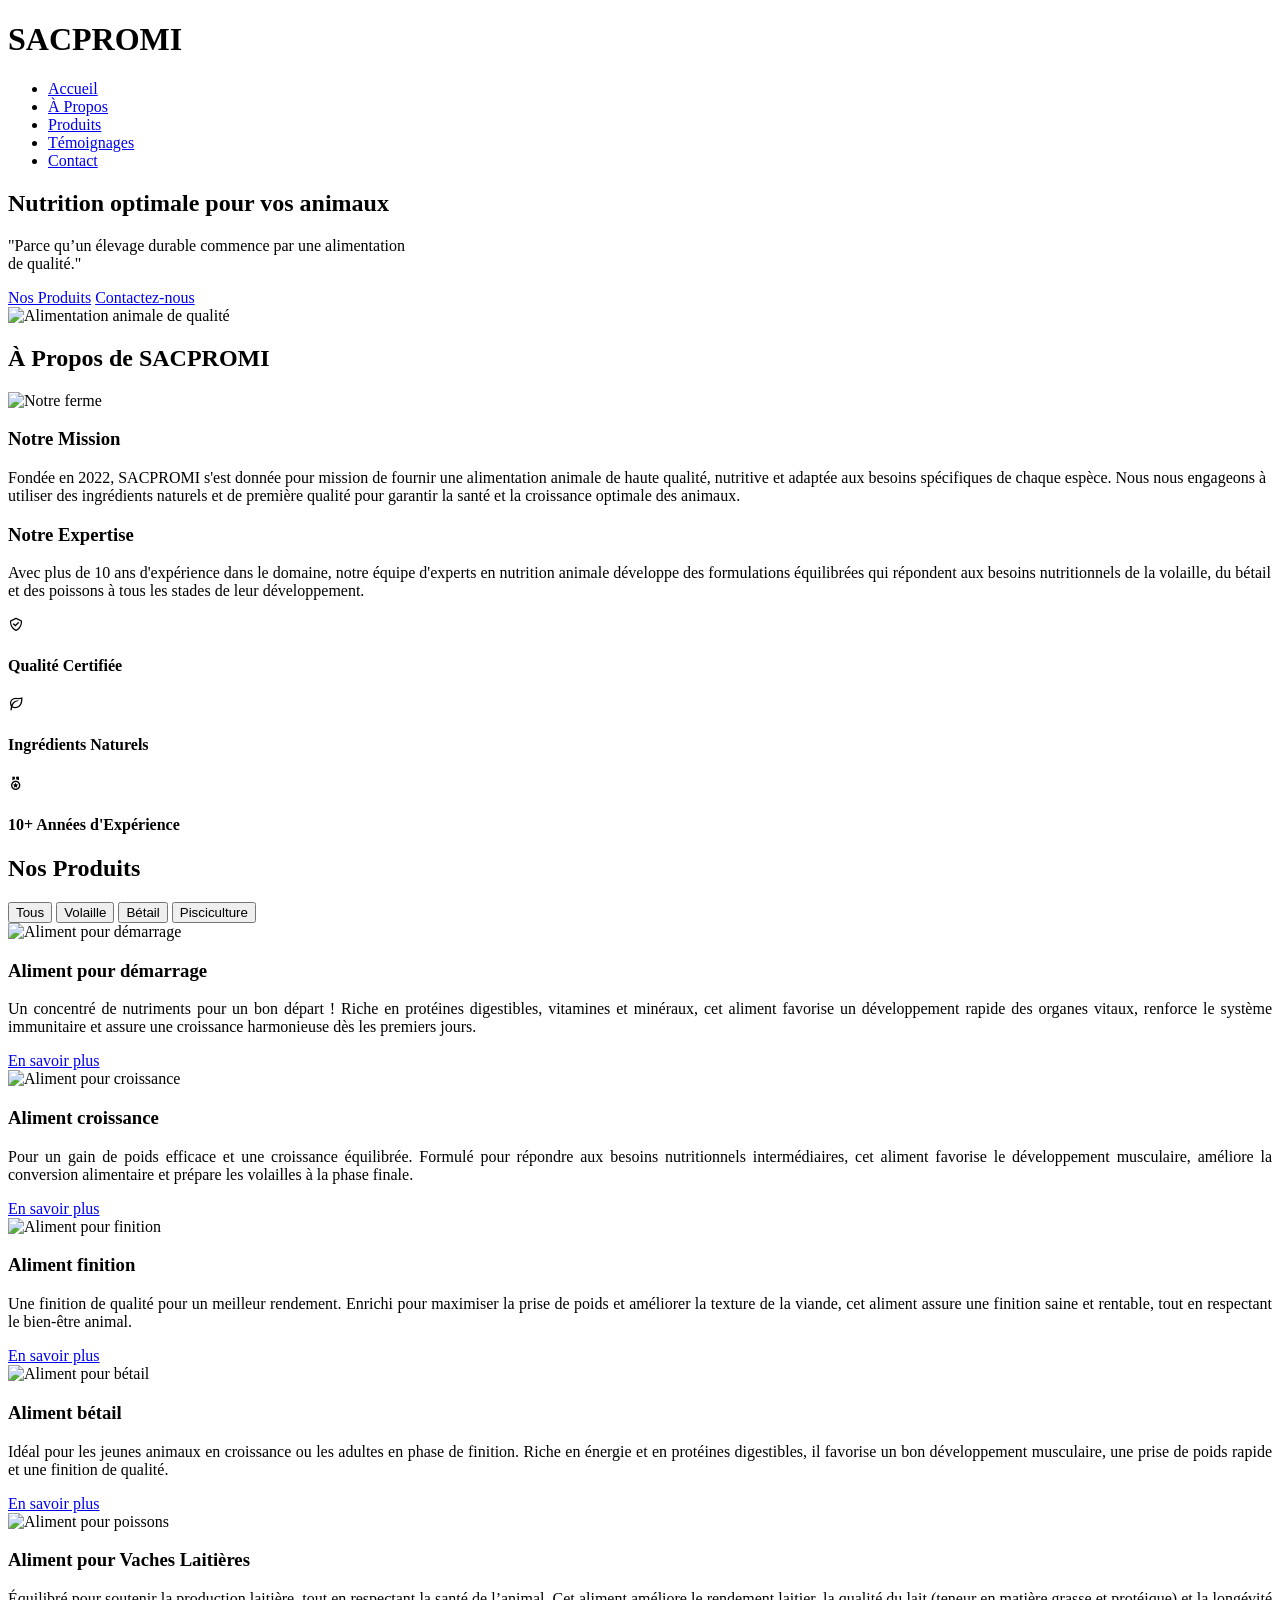
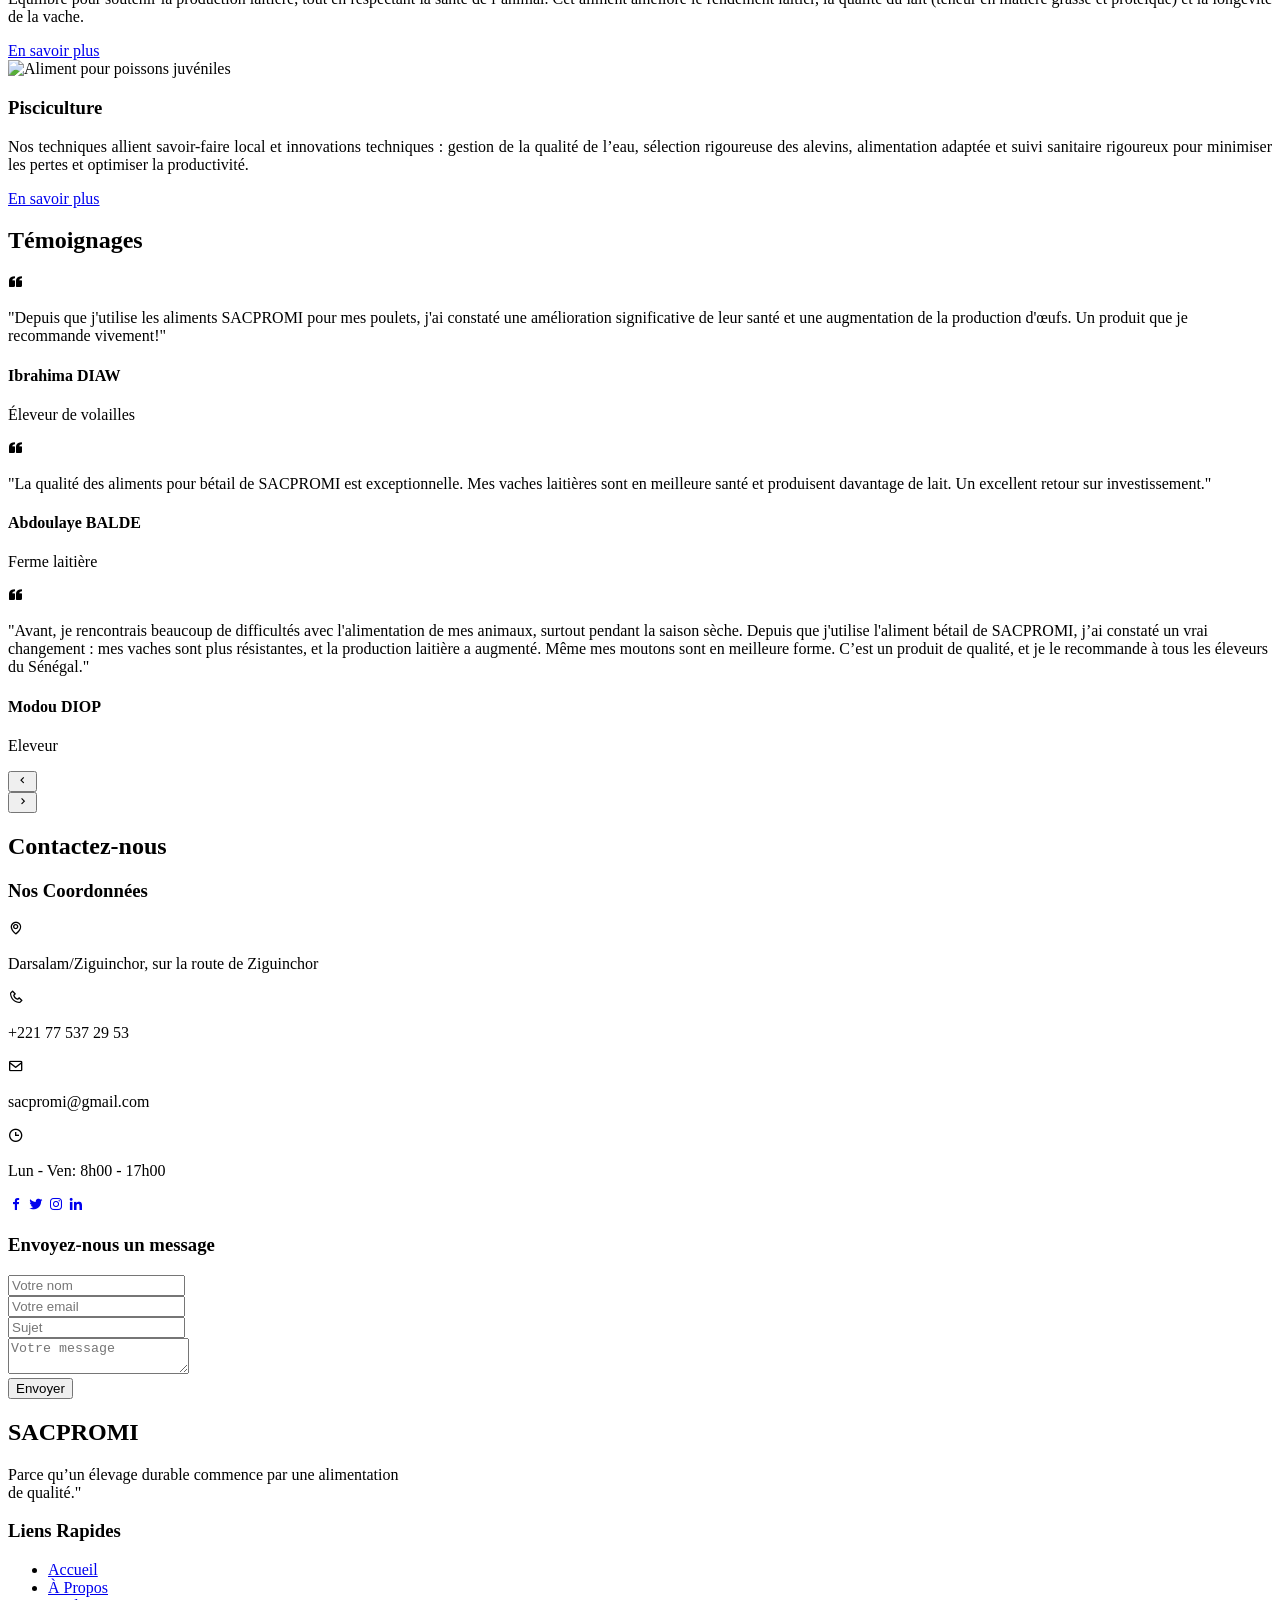
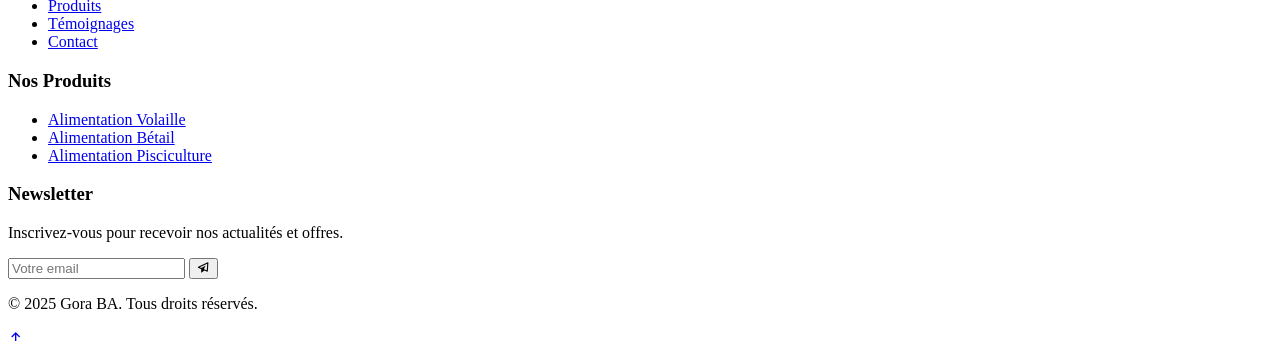
==== index.html @ f334c476 "Add files via upload" ====
<!DOCTYPE html>
<html lang="fr">
<head>
  <meta charset="UTF-8">
  <meta name="viewport" content="width=device-width, initial-scale=1.0">
  <title>SACPROMI - Spécialiste en Alimentation Animale</title>
  <link rel="icon" type="image/png" href="img/Design_sans_titre-removebg-preview.png">
  <link rel="stylesheet" href="css/styles.css">
  <link rel="stylesheet" href="css/animations.css">
  <link rel="stylesheet" href="https://unpkg.com/boxicons@2.1.4/css/boxicons.min.css">
</head>
<body>
  <!-- Header -->
  <header id="header">
    <div class="container">
      <div class="logo">
        <h1>SAC<span>PROMI</span></h1>
      </div>
      <nav>
        <ul class="nav-links">
          <li><a href="#hero" class="active">Accueil</a></li>
          <li><a href="#about">À Propos</a></li>
          <li><a href="#products">Produits</a></li>
          <li><a href="#testimonials">Témoignages</a></li>
          <li><a href="#contact">Contact</a></li>
        </ul>
        <div class="hamburger">
          <span></span>
          <span></span>
          <span></span>
        </div>
      </nav>
    </div>
  </header>

  <!-- Hero Section -->
  <section id="hero">
    <div class="container">
      <div class="hero-content">
        <h1 class="fade-in">Nutrition optimale pour vos animaux</h1>
        <p class="fade-in delay-1">"Parce qu’un élevage durable commence
          par une alimentation <br>  de qualité."</p>
        <div class="hero-buttons fade-in delay-2">
          <a href="#products" class="btn-primary">Nos Produits</a>
          <a href="#contact" class="btn-secondary">Contactez-nous</a>
        </div>
      </div>
      <div class="hero-image fade-in delay-3">
        <img src="img/baniere.png" alt="Alimentation animale de qualité">
      </div>
    </div>
  </section>

  <!-- About Section -->
  <section id="about">
    <div class="container">
      <div class="section-header">
        <h2 class="fade-in">À Propos de SACPROMI</h2>
        <div class="section-line"></div>
      </div>
      <div class="about-content">
        <div class="about-image fade-in">
          <img src="img/3353613_uploaded_image1_1632661949.jpg" alt="Notre ferme">
        </div>
        <div class="about-text">
          <h3 class="fade-in">Notre Mission</h3>
          <p class="fade-in delay-1">Fondée en 2022, SACPROMI s'est donnée pour mission de fournir une alimentation animale de haute qualité, nutritive et adaptée aux besoins spécifiques de chaque espèce. Nous nous engageons à utiliser des ingrédients naturels et de première qualité pour garantir la santé et la croissance optimale des animaux.</p>
          <h3 class="fade-in delay-2">Notre Expertise</h3>
          <p class="fade-in delay-3">Avec plus de 10 ans d'expérience dans le domaine, notre équipe d'experts en nutrition animale développe des formulations équilibrées qui répondent aux besoins nutritionnels de la volaille, du bétail et des poissons à tous les stades de leur développement.</p>
          <div class="about-stats fade-in delay-4">
            <div class="stat">
              <i class='bx bx-check-shield'></i>
              <h4>Qualité Certifiée</h4>
            </div>
            <div class="stat">
              <i class='bx bx-leaf'></i>
              <h4>Ingrédients Naturels</h4>
            </div>
            <div class="stat">
              <i class='bx bx-medal'></i>
              <h4>10+ Années d'Expérience</h4>
            </div>
          </div>
        </div>
      </div>
    </div>
  </section>

  <!-- Products Section -->
  <section id="products">
    <div class="container">
      <div class="section-header">
        <h2 class="fade-in">Nos Produits</h2>
        <div class="section-line"></div>
      </div>
      <div class="product-filters fade-in">
        <button class="filter-btn active" data-filter="all">Tous</button>
        <button class="filter-btn" data-filter="poultry">Volaille</button>
        <button class="filter-btn" data-filter="livestock">Bétail</button>
        <button class="filter-btn" data-filter="fish">Pisciculture</button>
      </div>
      <div class="products-grid">
        <!-- Poultry Products -->
        <div class="product-card fade-in" data-category="poultry">
          <div class="product-image">
            <img src="img/démarrage.jpg" alt="Aliment pour démarrage">
          </div>
          <div class="product-info">
            <h3>Aliment pour démarrage</h3>
            <p style="text-align: justify;">Un concentré de nutriments pour un bon départ !
              Riche en protéines digestibles, vitamines et minéraux, cet aliment favorise un développement rapide des organes vitaux, renforce le système immunitaire et assure une croissance harmonieuse dès les premiers jours.</p>
            <a href="#contact" class="btn-tertiary">En savoir plus</a>
          </div>
        </div>
        <div class="product-card fade-in delay-1" data-category="poultry">
          <div class="product-image">
            <img src="img/croissance.jpg" alt="Aliment pour croissance">
          </div>
          <div class="product-info">
            <h3>Aliment croissance</h3>
            <p style="text-align: justify;">Pour un gain de poids efficace et une croissance équilibrée.
              Formulé pour répondre aux besoins nutritionnels intermédiaires, cet aliment favorise le développement musculaire, améliore la conversion alimentaire et prépare les volailles à la phase finale.</p>
            <a href="#contact" class="btn-tertiary">En savoir plus</a>
          </div>
        </div>
        
        <!-- Livestock Products -->
        <div class="product-card fade-in delay-2" data-category="poultry">
          <div class="product-image">
            <img src="img/finition.jpg" alt="Aliment pour finition">
          </div>
          <div class="product-info">
            <h3>Aliment finition</h3>
            <p style="text-align: justify;">Une finition de qualité pour un meilleur rendement.
              Enrichi pour maximiser la prise de poids et améliorer la texture de la viande, cet aliment assure une finition saine et rentable, tout en respectant le bien-être animal.</p>
            <a href="#contact" class="btn-tertiary">En savoir plus</a>
          </div>
        </div>
        <div class="product-card fade-in delay-3" data-category="livestock">
          <div class="product-image">
            <img src="img/bétail1.jpg" alt="Aliment pour bétail">
          </div>
          <div class="product-info">
            <h3>Aliment bétail </h3>
            <p style="text-align: justify;">Idéal pour les jeunes animaux en croissance ou les adultes en phase de finition. Riche en énergie et en protéines digestibles, il favorise un bon développement musculaire, une prise de poids rapide et une finition de qualité.</p>
            <a href="#contact" class="btn-tertiary">En savoir plus</a>
          </div>
        </div>
        
        <!-- Fish Products -->
        <div class="product-card fade-in delay-4" data-category="livestock">
          <div class="product-image">
            <img src="img/baniere.png" alt="Aliment pour poissons">
          </div>
          <div class="product-info">
            <h3>Aliment pour Vaches Laitières</h3>
            <p style="text-align: justify;">Équilibré pour soutenir la production laitière, tout en respectant la santé de l’animal. Cet aliment améliore le rendement laitier, la qualité du lait (teneur en matière grasse et protéique) et la longévité de la vache.</p>
            <a href="#contact" class="btn-tertiary">En savoir plus</a>
          </div>
        </div>
        <div class="product-card fade-in delay-5" data-category="fish">
          <div class="product-image">
            <img src="img/pisciculture.jpg" alt="Aliment pour poissons juvéniles">
          </div>
          <div class="product-info">
            <h3>Pisciculture</h3>
            <p style="text-align: justify;">Nos techniques allient savoir-faire local et innovations techniques : gestion de la qualité de l’eau, sélection rigoureuse des alevins, alimentation adaptée et suivi sanitaire rigoureux pour minimiser les pertes et optimiser la productivité.</p>
            <a href="#contact" class="btn-tertiary">En savoir plus</a>
          </div>
        </div>
      </div>
    </div>
  </section>

  <!-- Testimonials Section -->
  <section id="testimonials">
    <div class="container">
      <div class="section-header">
        <h2 class="fade-in">Témoignages</h2>
        <div class="section-line"></div>
      </div>
      <div class="testimonials-slider">
        <div class="testimonial-card active fade-in">
          <div class="testimonial-content">
            <i class='bx bxs-quote-left'></i>
            <p>"Depuis que j'utilise les aliments SACPROMI pour mes poulets, j'ai constaté une amélioration significative de leur santé et une augmentation de la production d'œufs. Un produit que je recommande vivement!"</p>
            <div class="testimonial-author">
              <h4>Ibrahima DIAW</h4>
              <p>Éleveur de volailles</p>
            </div>
          </div>
        </div>
        <div class="testimonial-card fade-in">
          <div class="testimonial-content">
            <i class='bx bxs-quote-left'></i>
            <p>"La qualité des aliments pour bétail de SACPROMI est exceptionnelle. Mes vaches laitières sont en meilleure santé et produisent davantage de lait. Un excellent retour sur investissement."</p>
            <div class="testimonial-author">
              <h4>Abdoulaye BALDE</h4>
              <p>Ferme laitière</p>
            </div>
          </div>
        </div>
        <div class="testimonial-card fade-in">
          <div class="testimonial-content">
            <i class='bx bxs-quote-left'></i>
            <p>"Avant, je rencontrais beaucoup de difficultés avec l'alimentation de mes animaux, surtout pendant la saison sèche. Depuis que j'utilise l'aliment bétail de SACPROMI, j’ai constaté un vrai changement : mes vaches sont plus résistantes, et la production laitière a augmenté. Même mes moutons sont en meilleure forme. C’est un produit de qualité, et je le recommande à tous les éleveurs du Sénégal."</p>
            <div class="testimonial-author">
              <h4> Modou DIOP</h4>
              <p>Eleveur</p>
            </div>
          </div>
        </div>
        <div class="testimonial-controls fade-in delay-2">
          <button class="prev-btn"><i class='bx bx-chevron-left'></i></button>
          <div class="testimonial-dots">
            <span class="dot active"></span>
            <span class="dot"></span>
            <span class="dot"></span>
          </div>
          <button class="next-btn"><i class='bx bx-chevron-right'></i></button>
        </div>
      </div>
    </div>
  </section>

  <!-- Contact Section -->
  <section id="contact">
    <div class="container">
      <div class="section-header">
        <h2 class="fade-in">Contactez-nous</h2>
        <div class="section-line"></div>
      </div>
      <div class="contact-content">
        <div class="contact-info fade-in">
          <h3>Nos Coordonnées</h3>
          <div class="info-item">
            <i class='bx bx-map'></i>
            <p>Darsalam/Ziguinchor, sur la route de Ziguinchor</p>
          </div>
          <div class="info-item">
            <i class='bx bx-phone'></i>
            <p>+221 77 537 29 53</p>
          </div>
          <div class="info-item">
            <i class='bx bx-envelope'></i>
            <p>sacpromi@gmail.com</p>
          </div>
          <div class="info-item">
            <i class='bx bx-time'></i>
            <p>Lun - Ven: 8h00 - 17h00</p>
          </div>
          <div class="social-media">
            <a href="https://www.facebook.com/profile.php?id=61572872783199&locale=fr_FR" class="social-icon"><i class='bx bxl-facebook'></i></a>
            <a href="#" class="social-icon"><i class='bx bxl-twitter'></i></a>
            <a href="https://www.instagram.com/sacpromi_suarl?igsh=MTlneGJ1M3l1OGVjMg==" class="social-icon"><i class='bx bxl-instagram'></i></a>
            <a href="https://www.linkedin.com/company/sacpromi-suarl/?viewAsMember=true" class="social-icon"><i class='bx bxl-linkedin'></i></a>
          </div>
        </div>
        <div class="contact-form fade-in delay-1">
          <h3>Envoyez-nous un message</h3>
          <form id="contactForm">
            <div class="form-group">
              <input type="text" id="name" placeholder="Votre nom" required>
            </div>
            <div class="form-group">
              <input type="email" id="email" placeholder="Votre email" required>
            </div>
            <div class="form-group">
              <input type="text" id="subject" placeholder="Sujet" required>
            </div>
            <div class="form-group">
              <textarea id="message" placeholder="Votre message" required></textarea>
            </div>
            <button type="submit" class="btn-primary">Envoyer</button>
          </form>
        </div>
      </div>
    </div>
  </section>

  <!-- Footer -->
  <footer>
    <div class="container">
      <div class="footer-content">
        <div class="footer-logo">
          <h2>SAC<span>PROMI</span></h2>
          <p>Parce qu’un élevage durable commence
            par une alimentation <br>  de qualité."</p>
        </div>
        <div class="footer-links">
          <h3>Liens Rapides</h3>
          <ul>
            <li><a href="#hero">Accueil</a></li>
            <li><a href="#about">À Propos</a></li>
            <li><a href="#products">Produits</a></li>
            <li><a href="#testimonials">Témoignages</a></li>
            <li><a href="#contact">Contact</a></li>
          </ul>
        </div>
        <div class="footer-products">
          <h3>Nos Produits</h3>
          <ul>
            <li><a href="#products">Alimentation Volaille</a></li>
            <li><a href="#products">Alimentation Bétail</a></li>
            <li><a href="#products">Alimentation Pisciculture</a></li>
          </ul>
        </div>
        <div class="footer-newsletter">
          <h3>Newsletter</h3>
          <p>Inscrivez-vous pour recevoir nos actualités et offres.</p>
          <form id="newsletterForm">
            <input type="email" placeholder="Votre email" required>
            <button type="submit"><i class='bx bx-paper-plane'></i></button>
          </form>
        </div>
      </div>
      <div class="copyright">
        <p>&copy; 2025 Gora BA. Tous droits réservés.</p>
      </div>
    </div>
  </footer>

  <!-- Back to Top Button -->
  <a href="#hero" class="back-to-top"><i class='bx bx-up-arrow-alt'></i></a>

  <!-- Scripts -->
  <script src="js/main.js"></script>
  <script src="js/animations.js"></script>
</body>
</html>
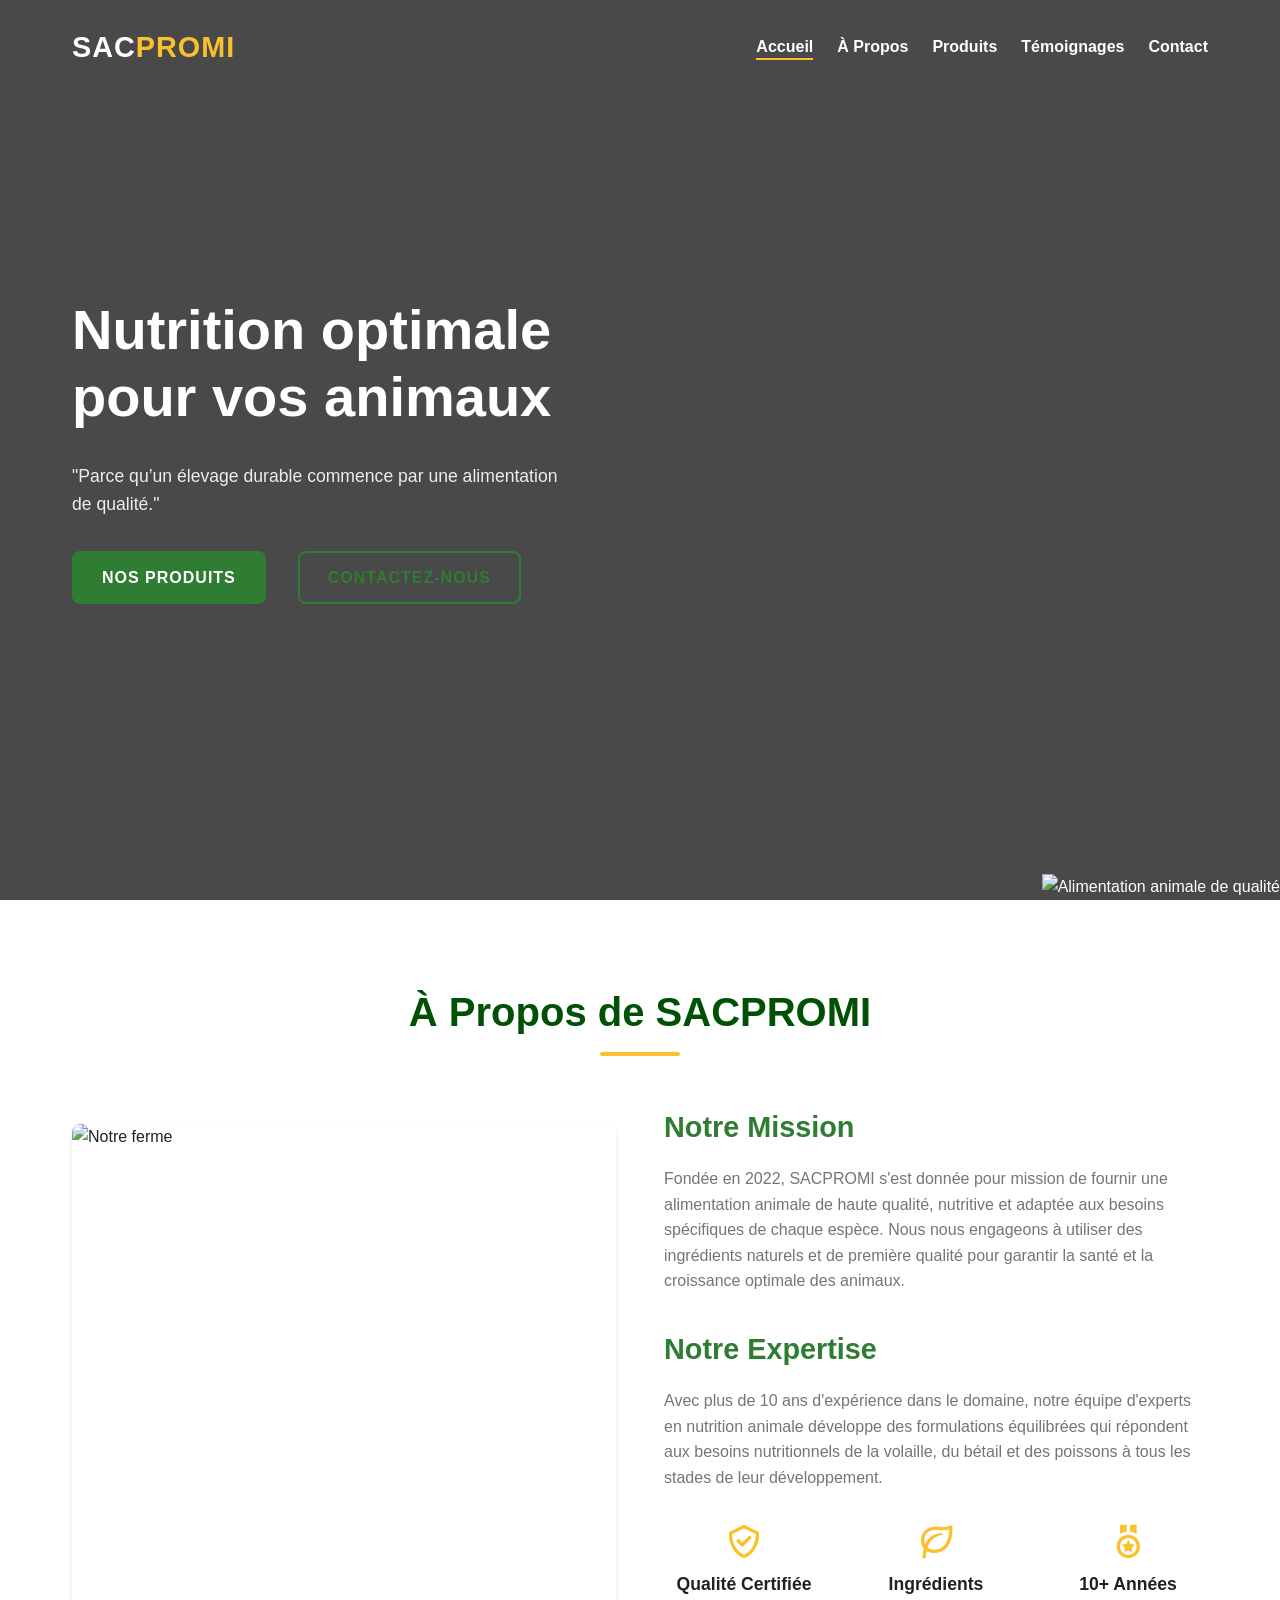
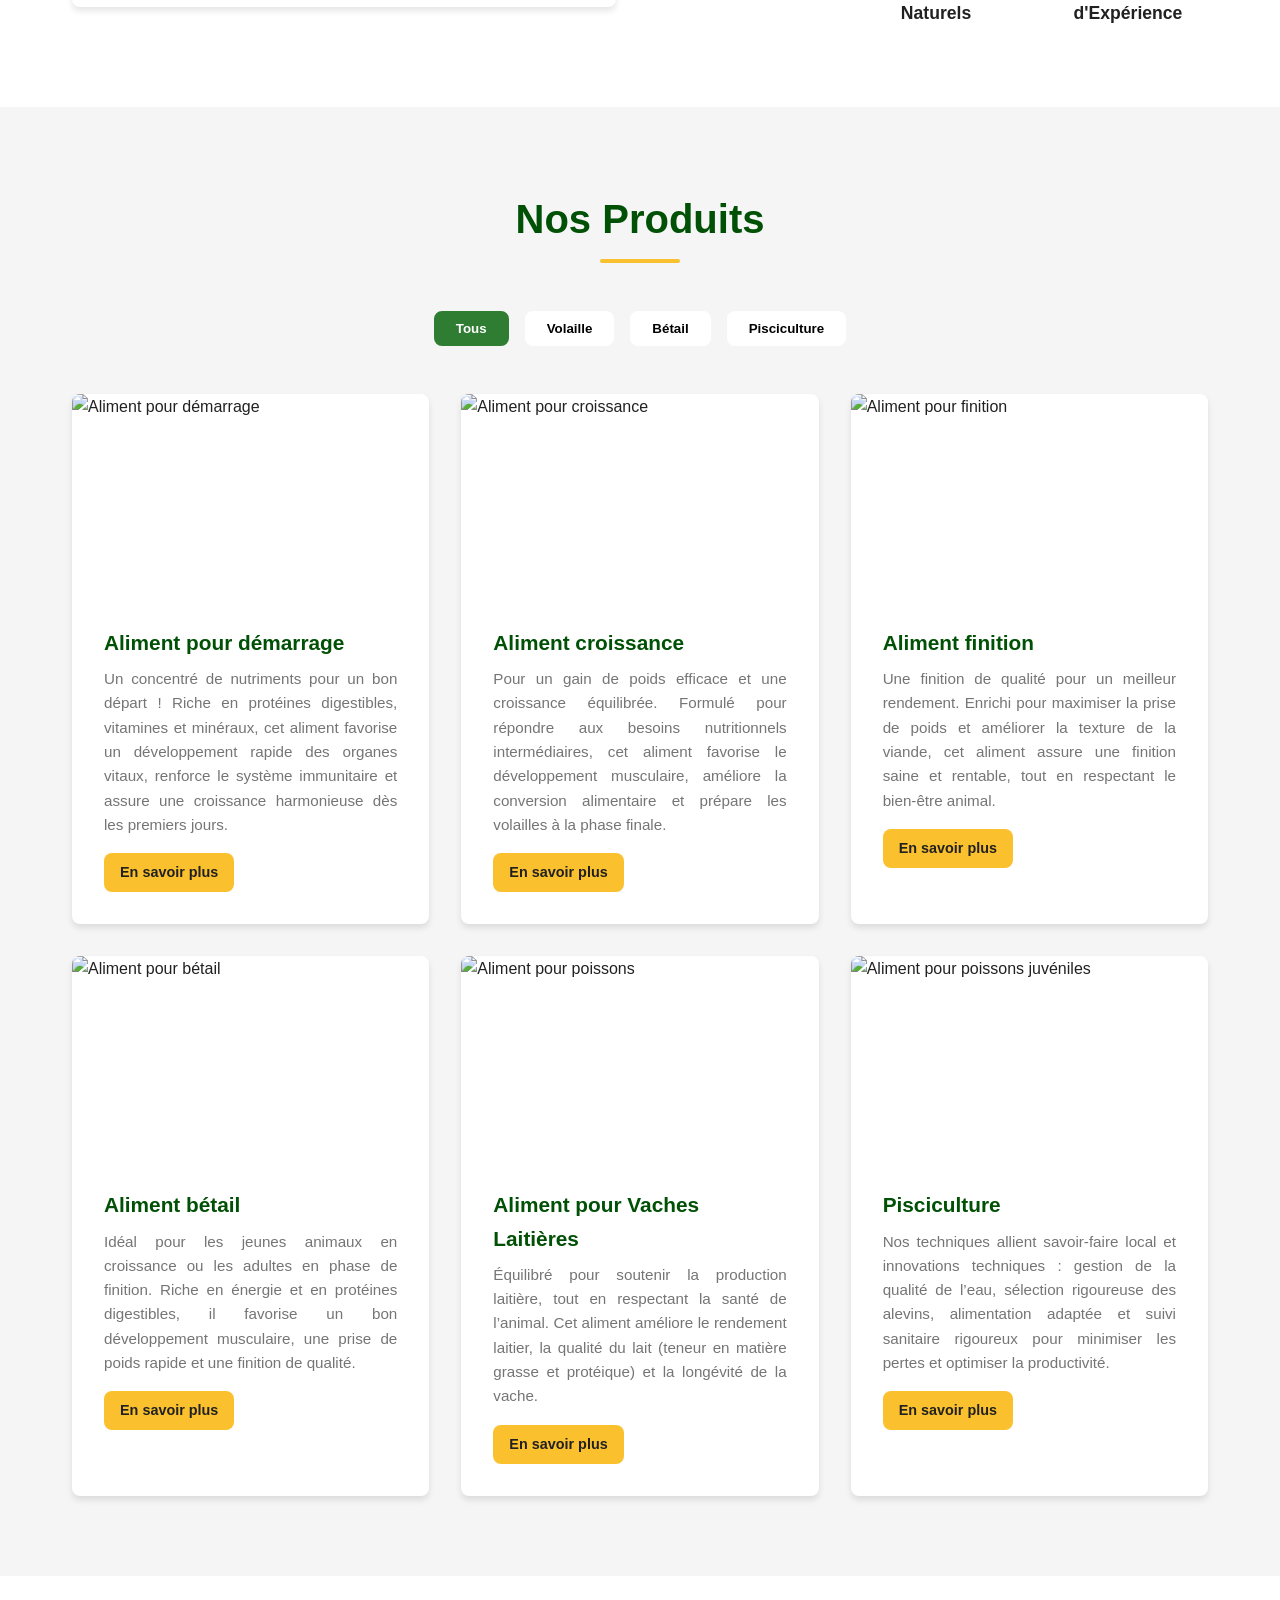
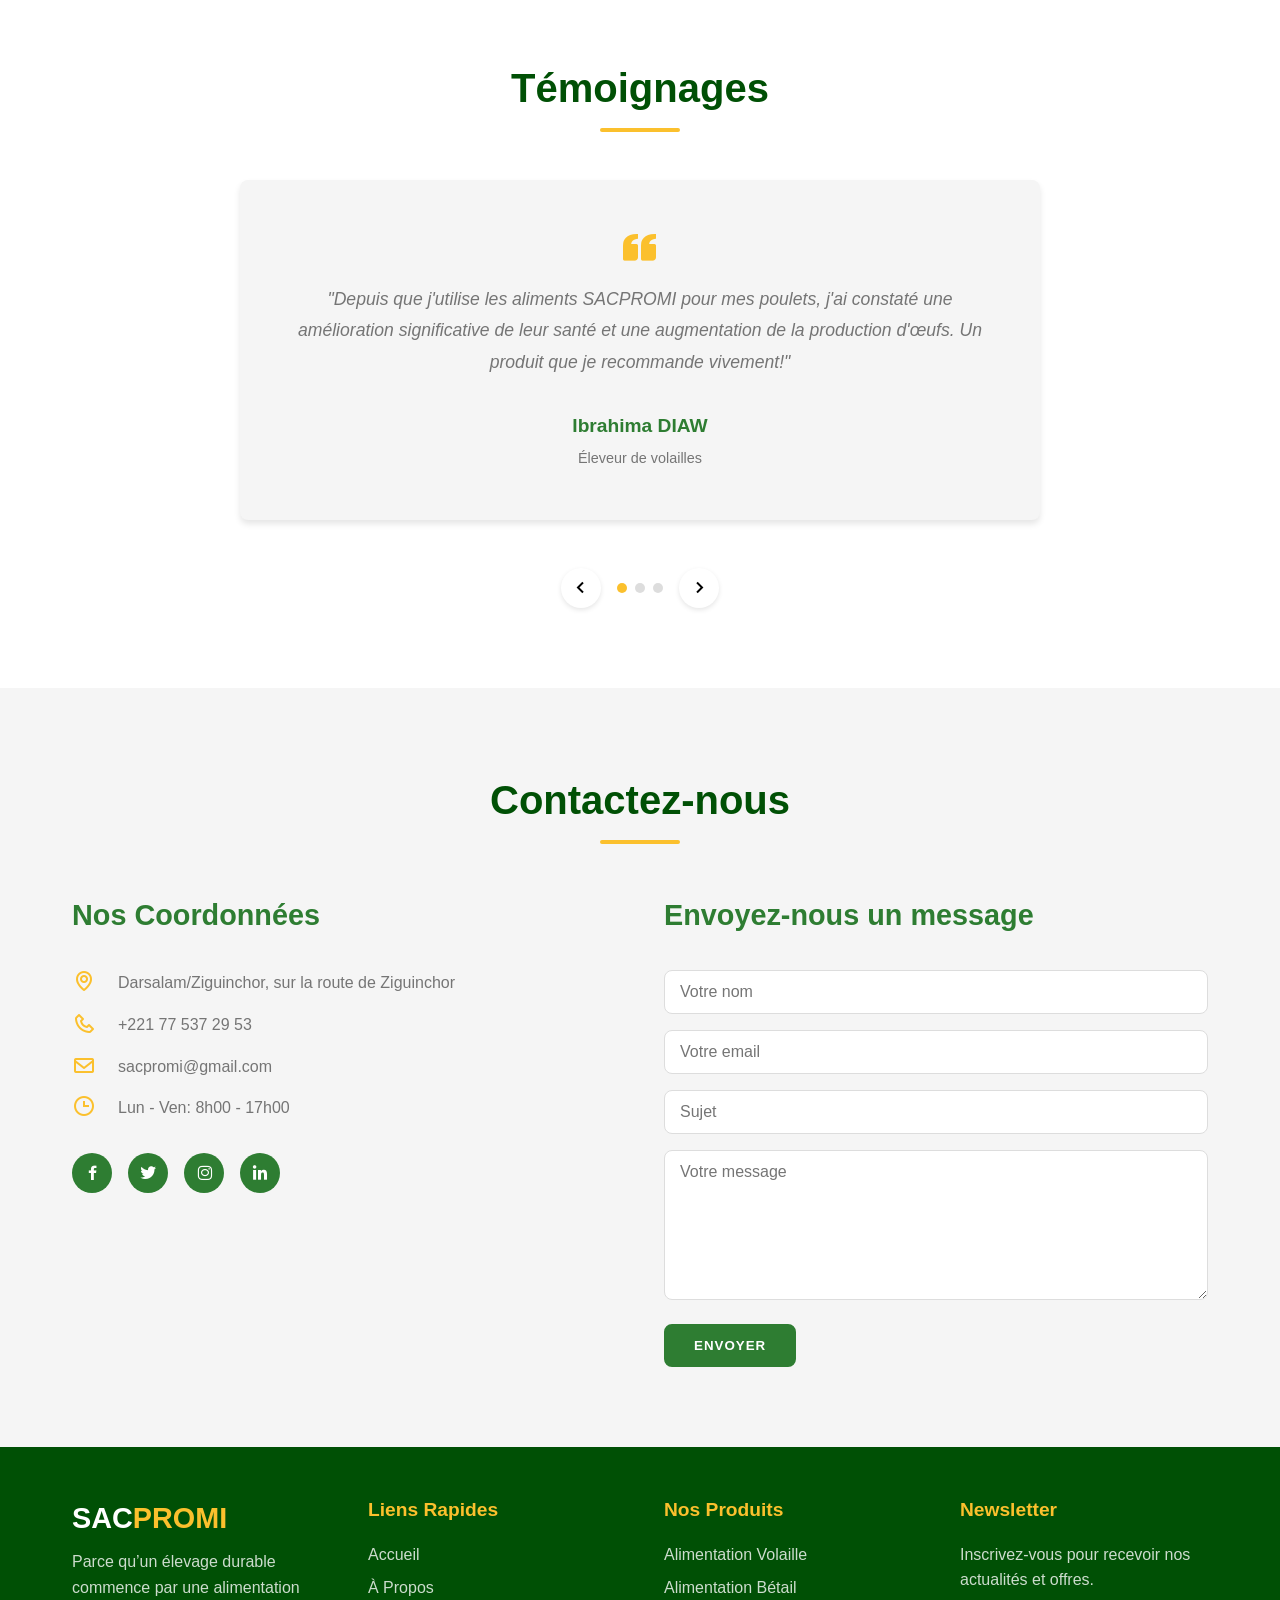
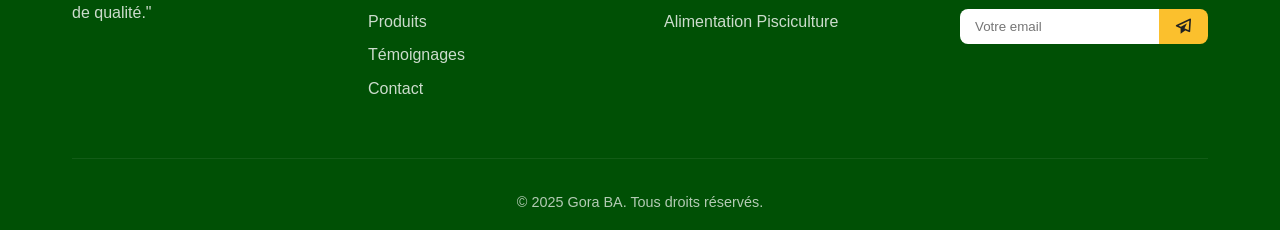
==== commit 1f10b2d0: "Update stylesheet links in index.html" ====
--- a/index.html
+++ b/index.html
@@ -5,8 +5,8 @@
   <meta name="viewport" content="width=device-width, initial-scale=1.0">
   <title>SACPROMI - Spécialiste en Alimentation Animale</title>
   <link rel="icon" type="image/png" href="img/Design_sans_titre-removebg-preview.png">
-  <link rel="stylesheet" href="css/styles.css">
-  <link rel="stylesheet" href="css/animations.css">
+  <link rel="stylesheet" href="styles.css">
+  <link rel="stylesheet" href="animations.css">
   <link rel="stylesheet" href="https://unpkg.com/boxicons@2.1.4/css/boxicons.min.css">
 </head>
 <body>
@@ -327,4 +327,4 @@
   <script src="js/main.js"></script>
   <script src="js/animations.js"></script>
 </body>
-</html>+</html>
--- a/styles.css
+++ b/styles.css
@@ -0,0 +1,850 @@
+/* Base Styles */
+:root {
+  --primary-color: #2E7D32; /* Green */
+  --primary-light: #60ad5e;
+  --primary-dark: #005005;
+  
+  --secondary-color: #FBC02D; /* Yellow */
+  --secondary-light: #fff263;
+  --secondary-dark: #c49000;
+  
+  --accent-color: #1565C0; /* Blue */
+  --accent-light: #5e92f3;
+  --accent-dark: #003c8f;
+  
+  --text-dark: #212121;
+  --text-medium: #757575;
+  --text-light: #FFFFFF;
+  
+  --bg-light: #F5F5F5;
+  --bg-white: #FFFFFF;
+  
+  --spacing-xs: 0.5rem;
+  --spacing-sm: 1rem;
+  --spacing-md: 2rem;
+  --spacing-lg: 3rem;
+  --spacing-xl: 5rem;
+  
+  --border-radius: 8px;
+  --box-shadow: 0 4px 6px rgba(0, 0, 0, 0.1);
+  --transition: all 0.3s ease;
+}
+
+* {
+  margin: 0;
+  padding: 0;
+  box-sizing: border-box;
+}
+
+html {
+  scroll-behavior: smooth;
+  font-size: 16px;
+}
+
+body {
+  font-family: 'Segoe UI', Tahoma, Geneva, Verdana, sans-serif;
+  line-height: 1.6;
+  color: var(--text-dark);
+  background-color: var(--bg-light);
+  overflow-x: hidden;
+}
+
+.container {
+  width: 100%;
+  max-width: 1200px;
+  margin: 0 auto;
+  padding: 0 var(--spacing-md);
+}
+
+section {
+  padding: var(--spacing-xl) 0;
+}
+
+img {
+  max-width: 100%;
+  height: auto;
+  display: block;
+}
+
+a {
+  text-decoration: none;
+  color: inherit;
+  transition: var(--transition);
+}
+
+ul {
+  list-style: none;
+}
+
+.section-header {
+  text-align: center;
+  margin-bottom: var(--spacing-lg);
+}
+
+.section-header h2 {
+  font-size: 2.5rem;
+  color: var(--primary-dark);
+  margin-bottom: var(--spacing-xs);
+  position: relative;
+  display: inline-block;
+}
+
+.section-line {
+  height: 4px;
+  width: 80px;
+  background: var(--secondary-color);
+  margin: 0 auto;
+  border-radius: 2px;
+}
+
+/* Buttons */
+.btn-primary {
+  display: inline-block;
+  padding: 12px 28px;
+  background-color: var(--primary-color);
+  color: var(--text-light);
+  border-radius: var(--border-radius);
+  font-weight: 600;
+  text-transform: uppercase;
+  letter-spacing: 1px;
+  transition: var(--transition);
+  border: 2px solid var(--primary-color);
+}
+
+.btn-primary:hover {
+  background-color: var(--primary-dark);
+  border-color: var(--primary-dark);
+  transform: translateY(-3px);
+  box-shadow: 0 10px 15px rgba(0, 0, 0, 0.1);
+}
+
+.btn-secondary {
+  display: inline-block;
+  padding: 12px 28px;
+  background-color: transparent;
+  color: var(--primary-color);
+  border: 2px solid var(--primary-color);
+  border-radius: var(--border-radius);
+  font-weight: 600;
+  text-transform: uppercase;
+  letter-spacing: 1px;
+  transition: var(--transition);
+  margin-left: var(--spacing-sm);
+}
+
+.btn-secondary:hover {
+  background-color: var(--primary-color);
+  color: var(--text-light);
+  transform: translateY(-3px);
+  box-shadow: 0 10px 15px rgba(0, 0, 0, 0.1);
+}
+
+.btn-tertiary {
+  display: inline-block;
+  padding: 8px 16px;
+  background-color: var(--secondary-color);
+  color: var(--text-dark);
+  border-radius: var(--border-radius);
+  font-weight: 600;
+  transition: var(--transition);
+  font-size: 0.9rem;
+}
+
+.btn-tertiary:hover {
+  background-color: var(--secondary-dark);
+  color: var(--text-light);
+}
+
+/* Header Styles */
+header {
+  position: fixed;
+  top: 0;
+  left: 0;
+  width: 100%;
+  padding: 1.5rem 0;
+  z-index: 1000;
+  transition: var(--transition);
+  background-color: transparent;
+}
+
+header.scrolled {
+  background-color: var(--bg-white);
+  padding: 1rem 0;
+  box-shadow: 0 2px 10px rgba(0, 0, 0, 0.1);
+}
+
+header .container {
+  display: flex;
+  justify-content: space-between;
+  align-items: center;
+}
+
+.logo h1 {
+  font-size: 1.8rem;
+  font-weight: 800;
+  color: var(--text-light);
+  letter-spacing: 1px;
+}
+
+header.scrolled .logo h1 {
+  color: var(--primary-color);
+}
+
+.logo span {
+  color: var(--secondary-color);
+}
+
+.nav-links {
+  display: flex;
+  align-items: center;
+}
+
+.nav-links li {
+  margin-left: 1.5rem;
+}
+
+.nav-links a {
+  font-weight: 600;
+  color: var(--text-light);
+  position: relative;
+  padding-bottom: 5px;
+}
+
+header.scrolled .nav-links a {
+  color: var(--text-dark);
+}
+
+.nav-links a::after {
+  content: '';
+  position: absolute;
+  bottom: 0;
+  left: 0;
+  width: 0;
+  height: 2px;
+  background-color: var(--secondary-color);
+  transition: var(--transition);
+}
+
+.nav-links a:hover::after,
+.nav-links a.active::after {
+  width: 100%;
+}
+
+.hamburger {
+  display: none;
+  cursor: pointer;
+}
+
+.hamburger span {
+  display: block;
+  width: 25px;
+  height: 3px;
+  background-color: var(--text-light);
+  margin: 5px 0;
+  transition: var(--transition);
+}
+
+header.scrolled .hamburger span {
+  background-color: var(--text-dark);
+}
+
+/* Hero Section */
+#hero {
+  height: 100vh;
+  background: linear-gradient(rgba(0, 0, 0, 0.7), rgba(0, 0, 0, 0.7)), url('../img/bétail3.jpg');
+  background-size: cover;
+  background-position: center;
+  display: flex;
+  align-items: center;
+  color: var(--text-light);
+  position: relative;
+}
+
+.hero-content {
+  max-width: 600px;
+}
+
+.hero-content h1 {
+  font-size: 3.5rem;
+  font-weight: 700;
+  line-height: 1.2;
+  margin-bottom: var(--spacing-md);
+}
+
+.hero-content p {
+  font-size: 1.1rem;
+  margin-bottom: var(--spacing-md);
+  opacity: 0.9;
+}
+
+.hero-buttons {
+  display: flex;
+  flex-wrap: wrap;
+  gap: var(--spacing-sm);
+}
+
+.hero-image {
+  position: absolute;
+  right: 0;
+  bottom: 0;
+  max-width: 50%;
+  display: none; /* Hidden on mobile, will show on desktop */
+}
+
+/* About Section */
+#about {
+  background-color: var(--bg-white);
+}
+
+.about-content {
+  display: flex;
+  flex-direction: column;
+  gap: var(--spacing-lg);
+}
+
+.about-image {
+  flex: 1 ;
+  border-radius: var(--border-radius);
+  overflow: hidden;
+  box-shadow: var(--box-shadow);
+  width: 300px; /* Réduit la taille globale de la "carte" */
+  max-width: 100%;
+  transition: transform 0.3s ease;
+  margin: 20px auto;
+
+}
+
+.about-image img {
+  width: 100%;
+  height: auto;
+  display: block;
+  border-radius: inherit;
+}
+
+.about-text {
+  flex: 1;
+}
+
+.about-text h3 {
+  font-size: 1.8rem;
+  color: var(--primary-color);
+  margin-bottom: var(--spacing-sm);
+}
+
+.about-text p {
+  margin-bottom: var(--spacing-md);
+  color: var(--text-medium);
+}
+
+.about-stats {
+  display: flex;
+  flex-wrap: wrap;
+  gap: var(--spacing-md);
+  margin-top: var(--spacing-md);
+}
+
+.stat {
+  display: flex;
+  flex-direction: column;
+  align-items: center;
+  text-align: center;
+  flex: 1;
+  min-width: 150px;
+}
+
+.stat i {
+  font-size: 2.5rem;
+  color: var(--secondary-color);
+  margin-bottom: var(--spacing-xs);
+}
+
+.stat h4 {
+  font-size: 1.1rem;
+  color: var(--text-dark);
+}
+
+/* Products Section */
+#products {
+  background-color: var(--bg-light);
+}
+
+.product-filters {
+  display: flex;
+  justify-content: center;
+  flex-wrap: wrap;
+  gap: var(--spacing-sm);
+  margin-bottom: var(--spacing-lg);
+}
+
+.filter-btn {
+  padding: 8px 20px;
+  background-color: var(--bg-white);
+  border: 2px solid transparent;
+  border-radius: var(--border-radius);
+  cursor: pointer;
+  font-weight: 600;
+  transition: var(--transition);
+}
+
+.filter-btn:hover, .filter-btn.active {
+  background-color: var(--primary-color);
+  color: var(--text-light);
+  border-color: var(--primary-color);
+}
+
+.products-grid {
+  display: grid;
+  grid-template-columns: repeat(auto-fill, minmax(280px, 1fr));
+  gap: var(--spacing-md);
+}
+
+.product-card {
+  background-color: var(--bg-white);
+  border-radius: var(--border-radius);
+  overflow: hidden;
+  box-shadow: var(--box-shadow);
+  transition: var(--transition);
+}
+
+.product-card:hover {
+  transform: translateY(-10px);
+  box-shadow: 0 15px 30px rgba(0, 0, 0, 0.15);
+}
+
+.product-image {
+  height: 200px;
+  overflow: hidden;
+}
+
+.product-image img {
+  width: 100%;
+  height: 100%;
+  object-fit: cover;
+  transition: transform 0.5s ease;
+}
+
+.product-card:hover .product-image img {
+  transform: scale(1.1);
+}
+
+.product-info {
+  padding: var(--spacing-md);
+}
+
+.product-info h3 {
+  font-size: 1.3rem;
+  margin-bottom: var(--spacing-xs);
+  color: var(--primary-dark);
+}
+
+.product-info p {
+  color: var(--text-medium);
+  margin-bottom: var(--spacing-sm);
+  font-size: 0.95rem;
+}
+
+/* Testimonials Section */
+#testimonials {
+  background-color: var(--bg-white);
+  position: relative;
+}
+
+.testimonials-slider {
+  position: relative;
+  max-width: 800px;
+  margin: 0 auto;
+}
+
+.testimonial-card {
+  background-color: var(--bg-light);
+  border-radius: var(--border-radius);
+  padding: var(--spacing-lg);
+  box-shadow: var(--box-shadow);
+  margin: 0 auto;
+  position: absolute;
+  top: 0;
+  left: 0;
+  right: 0;
+  opacity: 0;
+  transform: translateX(50px);
+  transition: all 0.5s ease;
+  visibility: hidden;
+}
+
+.testimonial-card.active {
+  opacity: 1;
+  transform: translateX(0);
+  position: relative;
+  visibility: visible;
+}
+
+.testimonial-content {
+  text-align: center;
+}
+
+.testimonial-content i {
+  font-size: 2.5rem;
+  color: var(--secondary-color);
+  margin-bottom: var(--spacing-sm);
+  display: block;
+}
+
+.testimonial-content p {
+  font-size: 1.1rem;
+  line-height: 1.8;
+  margin-bottom: var(--spacing-md);
+  color: var(--text-medium);
+  font-style: italic;
+}
+
+.testimonial-author h4 {
+  font-size: 1.2rem;
+  color: var(--primary-color);
+  margin-bottom: 5px;
+}
+
+.testimonial-author p {
+  font-size: 0.9rem;
+  color: var(--text-medium);
+  margin-bottom: 0;
+  font-style: normal;
+}
+
+.testimonial-controls {
+  display: flex;
+  justify-content: center;
+  align-items: center;
+  margin-top: var(--spacing-lg);
+}
+
+.prev-btn, .next-btn {
+  background-color: var(--bg-white);
+  border: none;
+  width: 40px;
+  height: 40px;
+  border-radius: 50%;
+  display: flex;
+  align-items: center;
+  justify-content: center;
+  cursor: pointer;
+  box-shadow: 0 2px 5px rgba(0, 0, 0, 0.1);
+  transition: var(--transition);
+}
+
+.prev-btn:hover, .next-btn:hover {
+  background-color: var(--primary-color);
+  color: var(--text-light);
+}
+
+.prev-btn i, .next-btn i {
+  font-size: 1.5rem;
+}
+
+.testimonial-dots {
+  display: flex;
+  gap: 8px;
+  margin: 0 var(--spacing-sm);
+}
+
+.dot {
+  width: 10px;
+  height: 10px;
+  border-radius: 50%;
+  background-color: #ddd;
+  cursor: pointer;
+  transition: var(--transition);
+}
+
+.dot.active {
+  background-color: var(--secondary-color);
+}
+
+/* Contact Section */
+#contact {
+  background-color: var(--bg-light);
+}
+
+.contact-content {
+  display: flex;
+  flex-direction: column;
+  gap: var(--spacing-lg);
+}
+
+.contact-info, .contact-form {
+  flex: 1;
+}
+
+.contact-info h3, .contact-form h3 {
+  font-size: 1.8rem;
+  color: var(--primary-color);
+  margin-bottom: var(--spacing-md);
+}
+
+.info-item {
+  display: flex;
+  align-items: flex-start;
+  margin-bottom: var(--spacing-sm);
+}
+
+.info-item i {
+  font-size: 1.5rem;
+  color: var(--secondary-color);
+  margin-right: var(--spacing-sm);
+  min-width: 30px;
+}
+
+.info-item p {
+  color: var(--text-medium);
+}
+
+.social-media {
+  display: flex;
+  gap: var(--spacing-sm);
+  margin-top: var(--spacing-md);
+}
+
+.social-icon {
+  width: 40px;
+  height: 40px;
+  background-color: var(--primary-color);
+  color: var(--text-light);
+  border-radius: 50%;
+  display: flex;
+  align-items: center;
+  justify-content: center;
+  transition: var(--transition);
+}
+
+.social-icon:hover {
+  background-color: var(--primary-dark);
+  transform: translateY(-3px);
+}
+
+.social-icon i {
+  font-size: 1.2rem;
+}
+
+.form-group {
+  margin-bottom: var(--spacing-sm);
+}
+
+.form-group input, .form-group textarea {
+  width: 100%;
+  padding: 12px 15px;
+  border: 1px solid #ddd;
+  border-radius: var(--border-radius);
+  font-family: inherit;
+  font-size: 1rem;
+  transition: var(--transition);
+}
+
+.form-group input:focus, .form-group textarea:focus {
+  outline: none;
+  border-color: var(--primary-color);
+  box-shadow: 0 0 0 2px rgba(46, 125, 50, 0.2);
+}
+
+.form-group textarea {
+  height: 150px;
+  resize: vertical;
+}
+
+/* Footer */
+footer {
+  background-color: var(--primary-dark);
+  color: var(--text-light);
+  padding: var(--spacing-lg) 0 var(--spacing-sm);
+}
+
+.footer-content {
+  display: grid;
+  grid-template-columns: repeat(auto-fit, minmax(200px, 1fr));
+  gap: var(--spacing-lg);
+  margin-bottom: var(--spacing-lg);
+}
+
+.footer-logo h2 {
+  font-size: 1.8rem;
+  margin-bottom: var(--spacing-xs);
+}
+
+.footer-logo span {
+  color: var(--secondary-color);
+}
+
+.footer-logo p {
+  opacity: 0.8;
+  margin-bottom: var(--spacing-sm);
+}
+
+.footer-links h3, .footer-products h3, .footer-newsletter h3 {
+  font-size: 1.2rem;
+  margin-bottom: var(--spacing-sm);
+  color: var(--secondary-color);
+}
+
+.footer-links ul li, .footer-products ul li {
+  margin-bottom: 8px;
+}
+
+.footer-links a, .footer-products a {
+  opacity: 0.8;
+  transition: var(--transition);
+}
+
+.footer-links a:hover, .footer-products a:hover {
+  opacity: 1;
+  color: var(--secondary-color);
+  padding-left: 5px;
+}
+
+.footer-newsletter p {
+  opacity: 0.8;
+  margin-bottom: var(--spacing-sm);
+}
+
+#newsletterForm {
+  display: flex;
+}
+
+#newsletterForm input {
+  flex: 1;
+  padding: 10px 15px;
+  border: none;
+  border-radius: var(--border-radius) 0 0 var(--border-radius);
+  font-family: inherit;
+}
+
+#newsletterForm button {
+  background-color: var(--secondary-color);
+  color: var(--text-dark);
+  border: none;
+  padding: 0 15px;
+  border-radius: 0 var(--border-radius) var(--border-radius) 0;
+  cursor: pointer;
+  transition: var(--transition);
+}
+
+#newsletterForm button:hover {
+  background-color: var(--secondary-dark);
+}
+
+#newsletterForm button i {
+  font-size: 1.2rem;
+}
+
+.copyright {
+  text-align: center;
+  padding-top: var(--spacing-md);
+  border-top: 1px solid rgba(255, 255, 255, 0.1);
+  font-size: 0.9rem;
+  opacity: 0.7;
+}
+
+/* Back to Top Button */
+.back-to-top {
+  position: fixed;
+  bottom: 20px;
+  right: 20px;
+  width: 40px;
+  height: 40px;
+  background-color: var(--primary-color);
+  color: var(--text-light);
+  border-radius: 50%;
+  display: flex;
+  align-items: center;
+  justify-content: center;
+  opacity: 0;
+  visibility: hidden;
+  transition: var(--transition);
+  z-index: 100;
+}
+
+.back-to-top.show {
+  opacity: 1;
+  visibility: visible;
+}
+
+.back-to-top:hover {
+  background-color: var(--primary-dark);
+  transform: translateY(-3px);
+}
+
+.back-to-top i {
+  font-size: 1.2rem;
+}
+
+/* Responsive Design */
+@media (min-width: 768px) {
+  .hero-image {
+    display: block;
+  }
+  
+  .about-content {
+    flex-direction: row;
+  }
+  
+  .contact-content {
+    flex-direction: row;
+  }
+}
+
+@media (max-width: 768px) {
+  .hero-content h1 {
+    font-size: 2.5rem;
+  }
+  
+  .nav-links {
+    position: fixed;
+    top: 0;
+    right: -100%;
+    width: 250px;
+    height: 100vh;
+    background-color: var(--primary-dark);
+    flex-direction: column;
+    align-items: flex-start;
+    padding: 80px var(--spacing-md) var(--spacing-md);
+    transition: 0.5s;
+    z-index: 999;
+  }
+  
+  .nav-links.active {
+    right: 0;
+  }
+  
+  .nav-links li {
+    margin: 15px 0;
+    width: 100%;
+  }
+  
+  .hamburger {
+    display: block;
+    z-index: 1000;
+  }
+  
+  .hamburger.active span:nth-child(1) {
+    transform: rotate(45deg) translate(5px, 6px);
+  }
+  
+  .hamburger.active span:nth-child(2) {
+    opacity: 0;
+  }
+  
+  .hamburger.active span:nth-child(3) {
+    transform: rotate(-45deg) translate(5px, -6px);
+  }
+  
+  .btn-secondary {
+    margin-left: 0;
+    margin-top: var(--spacing-sm);
+  }
+  
+  .hero-buttons {
+    flex-direction: column;
+    align-items: flex-start;
+  }
+  
+  .products-grid {
+    grid-template-columns: 1fr;
+  }
+}
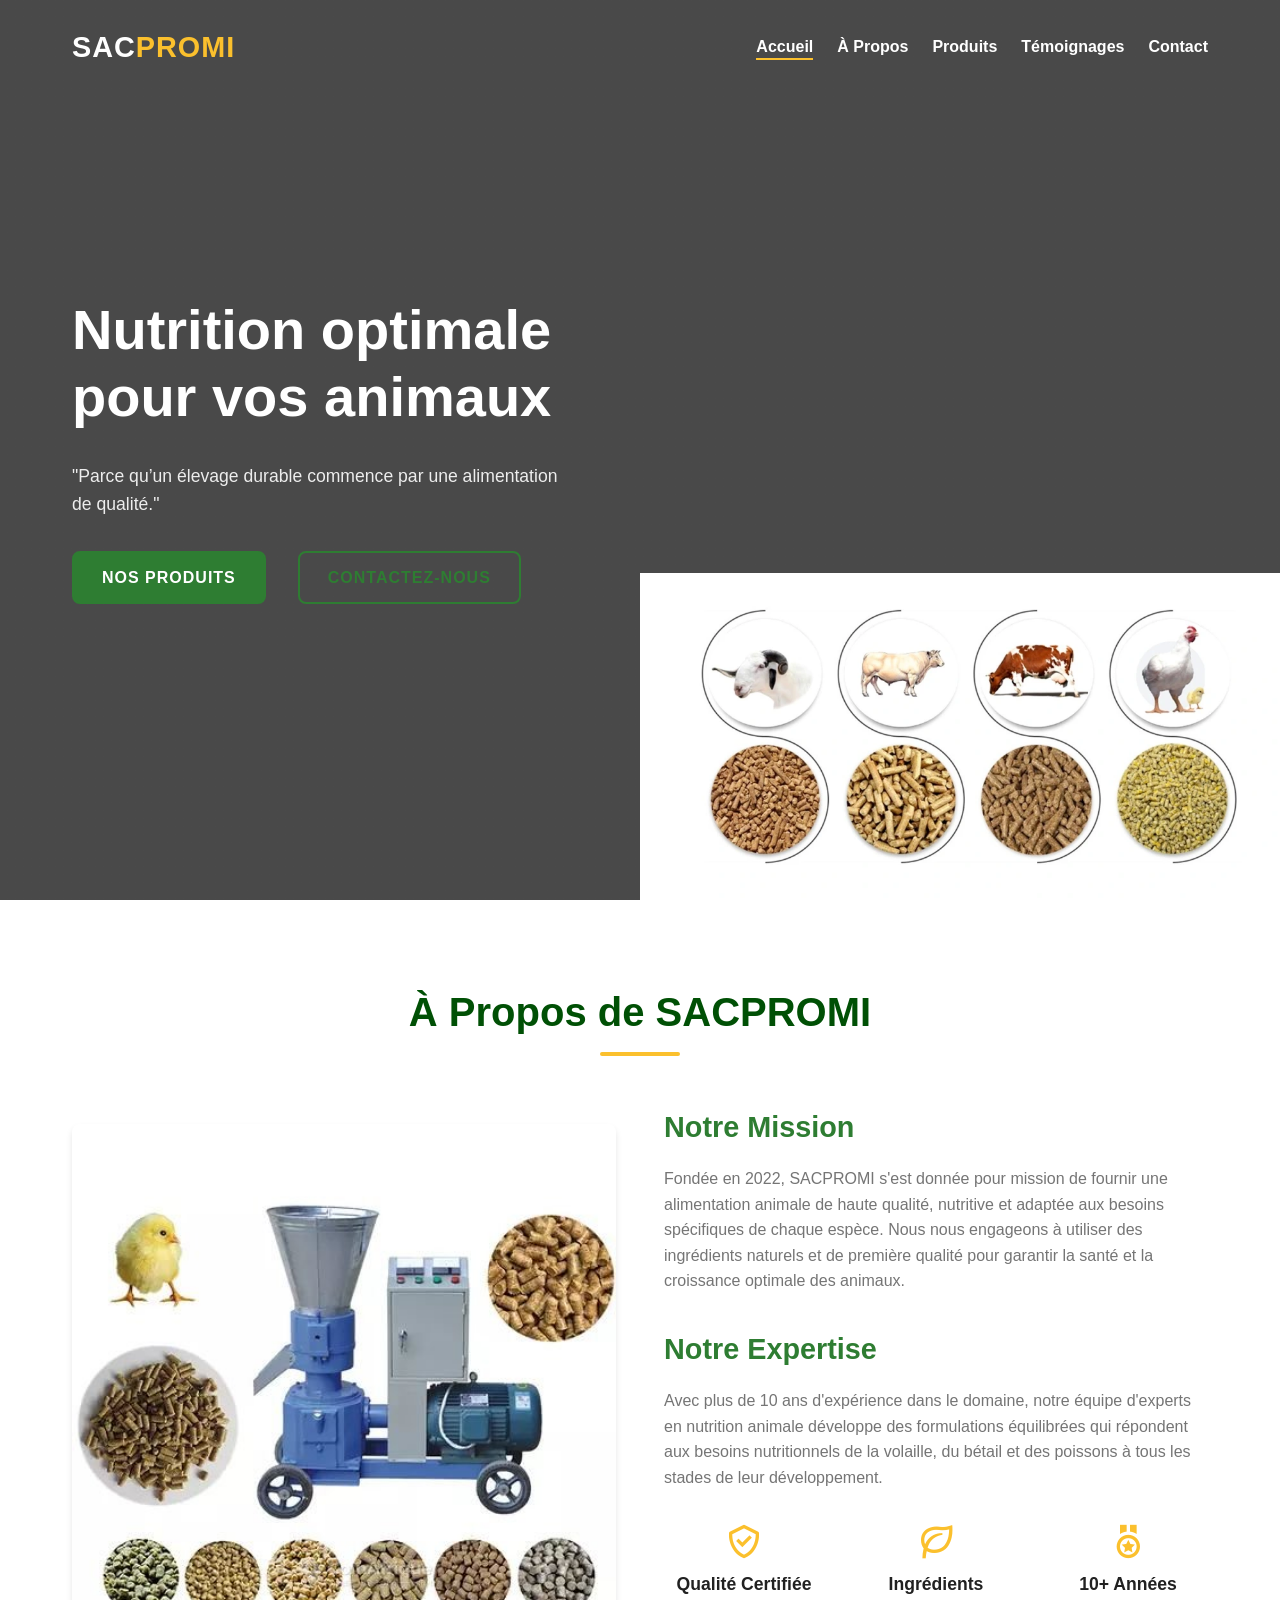
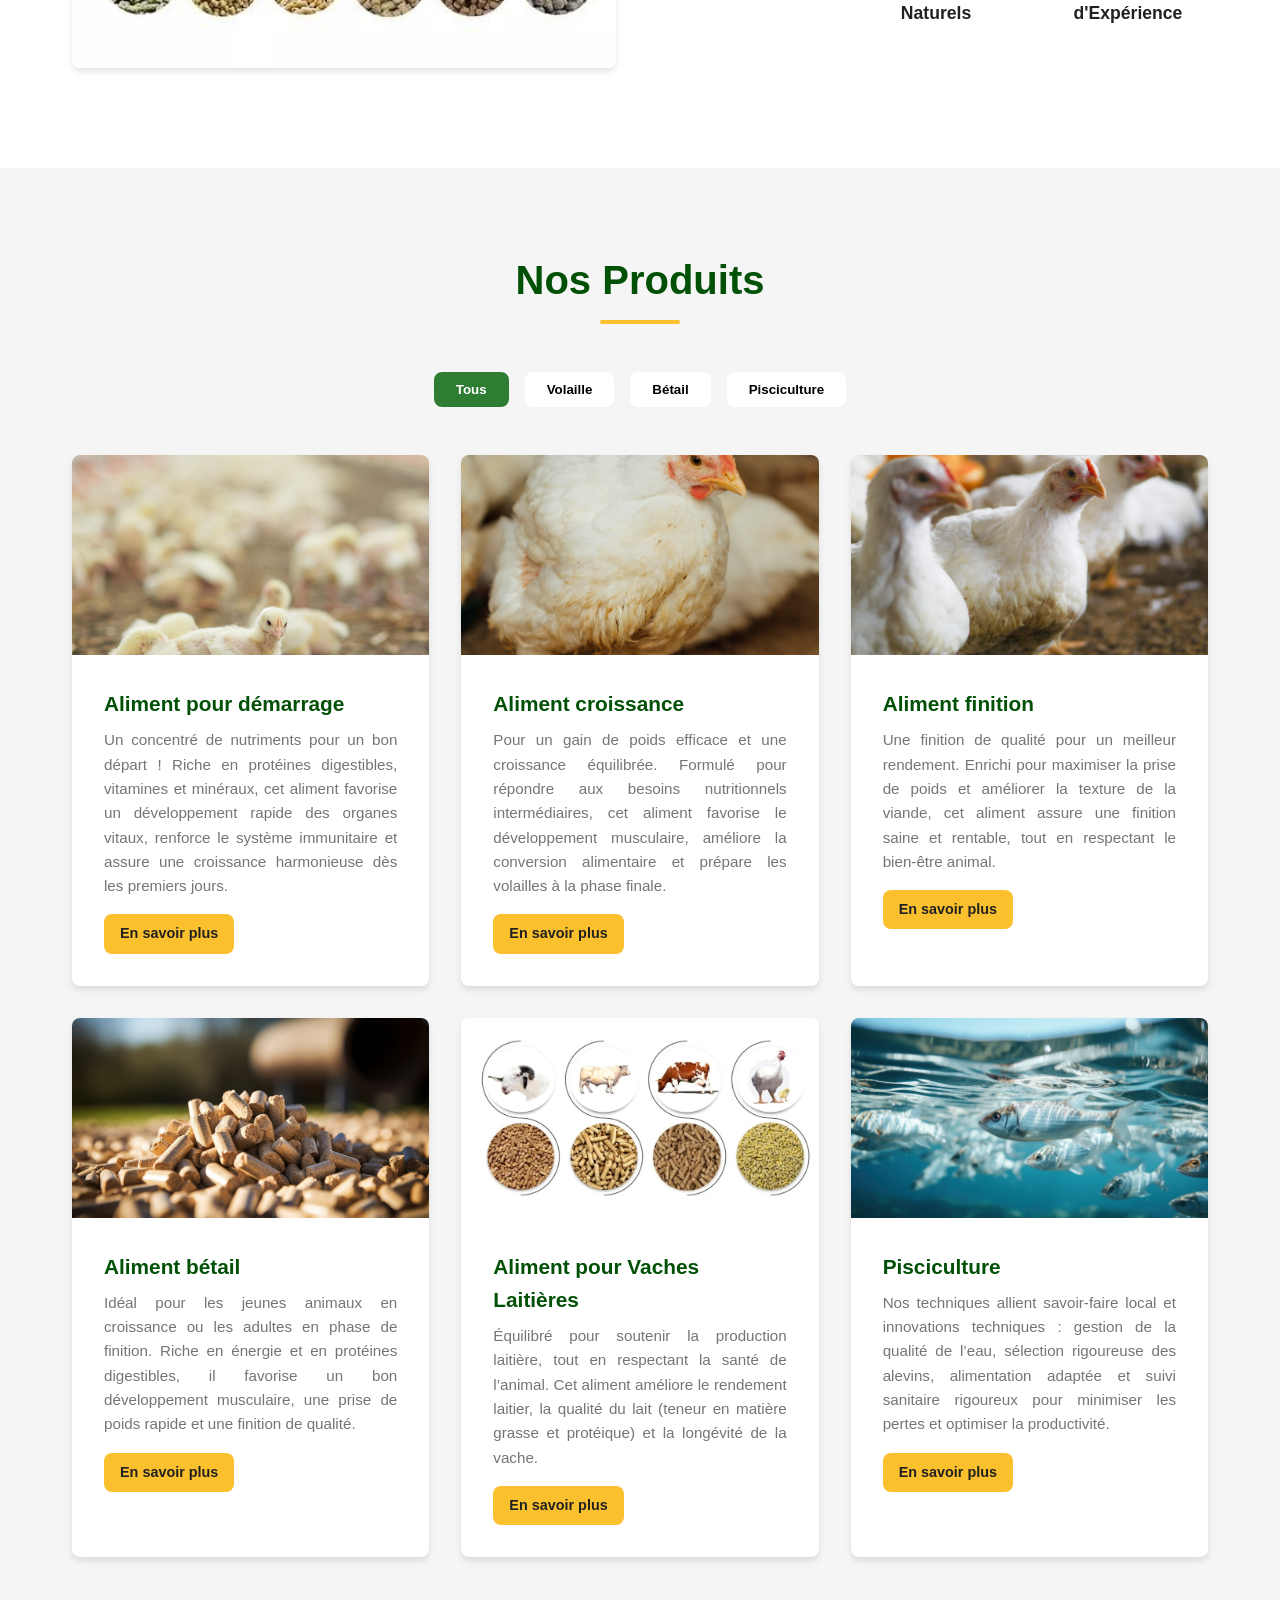
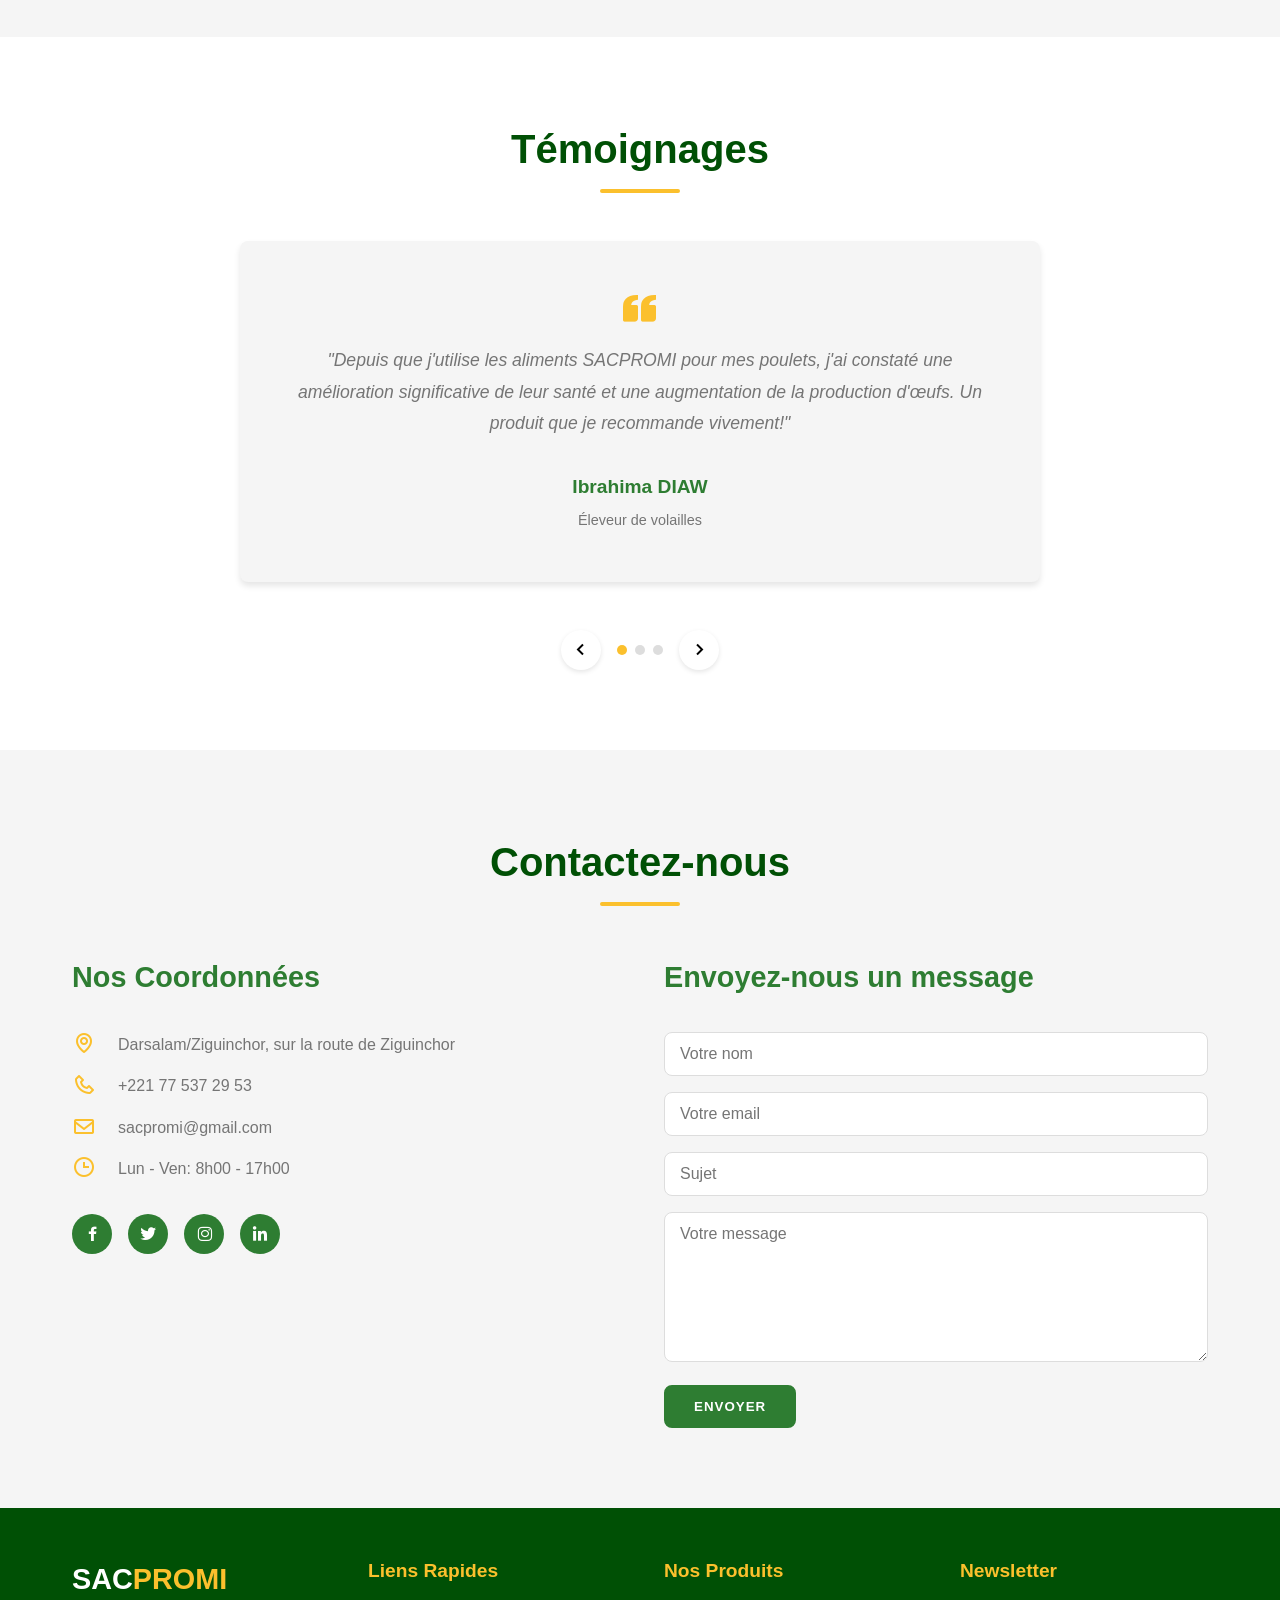
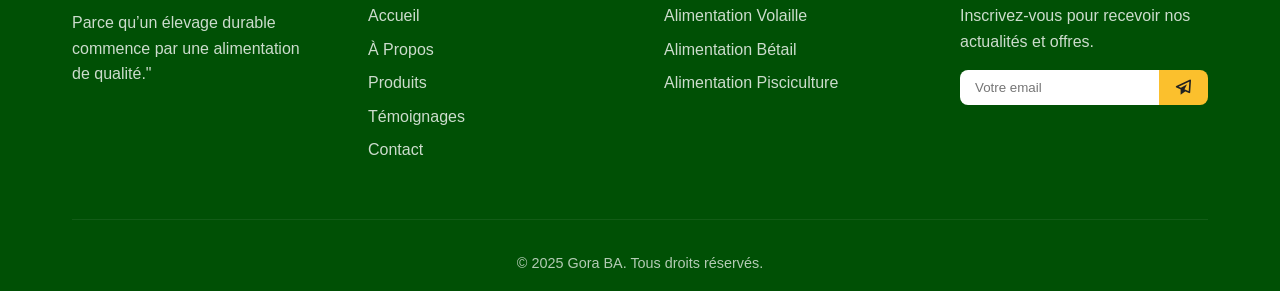
==== commit 2ca79178: "Update image paths in index.html" ====
--- a/index.html
+++ b/index.html
@@ -46,7 +46,7 @@
         </div>
       </div>
       <div class="hero-image fade-in delay-3">
-        <img src="img/baniere.png" alt="Alimentation animale de qualité">
+        <img src="baniere.png" alt="Alimentation animale de qualité">
       </div>
     </div>
   </section>
@@ -60,7 +60,7 @@
       </div>
       <div class="about-content">
         <div class="about-image fade-in">
-          <img src="img/3353613_uploaded_image1_1632661949.jpg" alt="Notre ferme">
+          <img src="3353613_uploaded_image1_1632661949.jpg" alt="Notre ferme">
         </div>
         <div class="about-text">
           <h3 class="fade-in">Notre Mission</h3>
@@ -103,7 +103,7 @@
         <!-- Poultry Products -->
         <div class="product-card fade-in" data-category="poultry">
           <div class="product-image">
-            <img src="img/démarrage.jpg" alt="Aliment pour démarrage">
+            <img src="démarrage.jpg" alt="Aliment pour démarrage">
           </div>
           <div class="product-info">
             <h3>Aliment pour démarrage</h3>
@@ -114,7 +114,7 @@
         </div>
         <div class="product-card fade-in delay-1" data-category="poultry">
           <div class="product-image">
-            <img src="img/croissance.jpg" alt="Aliment pour croissance">
+            <img src="croissance.jpg" alt="Aliment pour croissance">
           </div>
           <div class="product-info">
             <h3>Aliment croissance</h3>
@@ -127,7 +127,7 @@
         <!-- Livestock Products -->
         <div class="product-card fade-in delay-2" data-category="poultry">
           <div class="product-image">
-            <img src="img/finition.jpg" alt="Aliment pour finition">
+            <img src="finition.jpg" alt="Aliment pour finition">
           </div>
           <div class="product-info">
             <h3>Aliment finition</h3>
@@ -138,7 +138,7 @@
         </div>
         <div class="product-card fade-in delay-3" data-category="livestock">
           <div class="product-image">
-            <img src="img/bétail1.jpg" alt="Aliment pour bétail">
+            <img src="bétail1.jpg" alt="Aliment pour bétail">
           </div>
           <div class="product-info">
             <h3>Aliment bétail </h3>
@@ -150,7 +150,7 @@
         <!-- Fish Products -->
         <div class="product-card fade-in delay-4" data-category="livestock">
           <div class="product-image">
-            <img src="img/baniere.png" alt="Aliment pour poissons">
+            <img src="baniere.png" alt="Aliment pour poissons">
           </div>
           <div class="product-info">
             <h3>Aliment pour Vaches Laitières</h3>
@@ -160,7 +160,7 @@
         </div>
         <div class="product-card fade-in delay-5" data-category="fish">
           <div class="product-image">
-            <img src="img/pisciculture.jpg" alt="Aliment pour poissons juvéniles">
+            <img src="pisciculture.jpg" alt="Aliment pour poissons juvéniles">
           </div>
           <div class="product-info">
             <h3>Pisciculture</h3>
